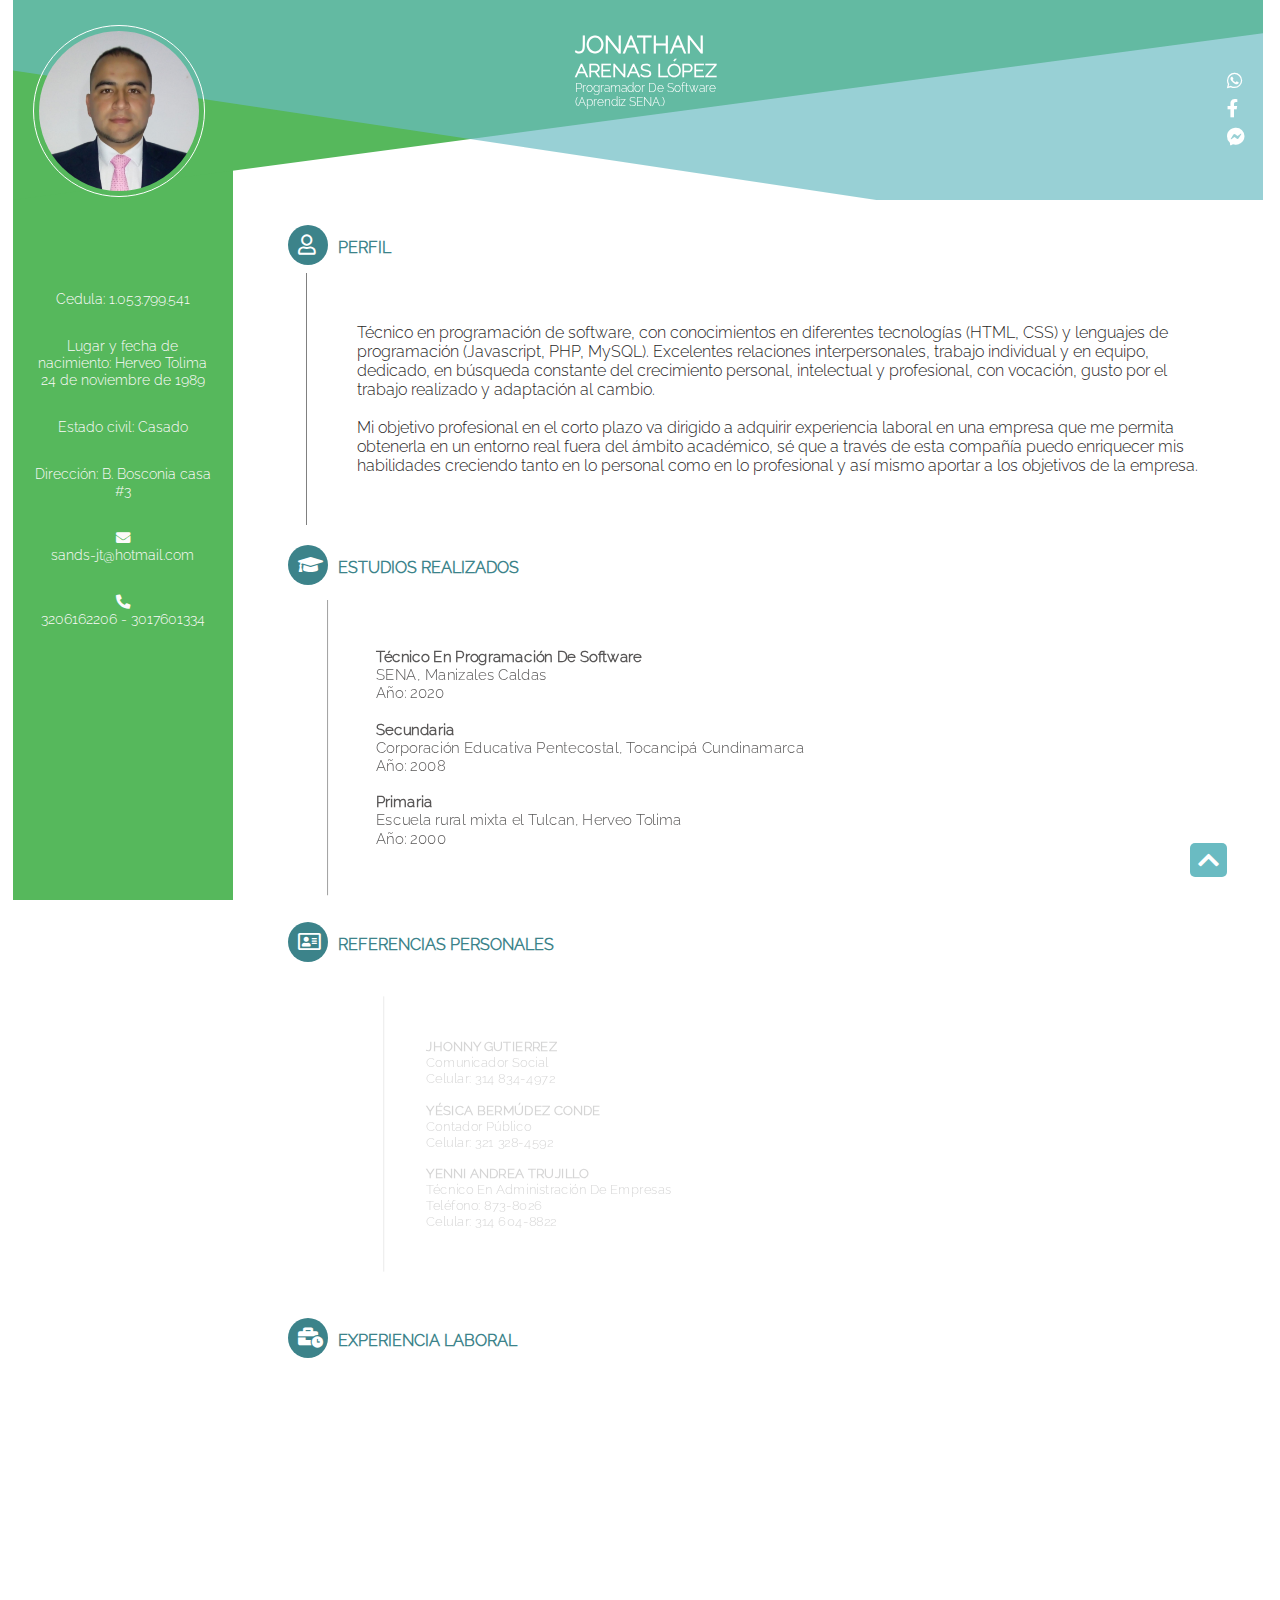
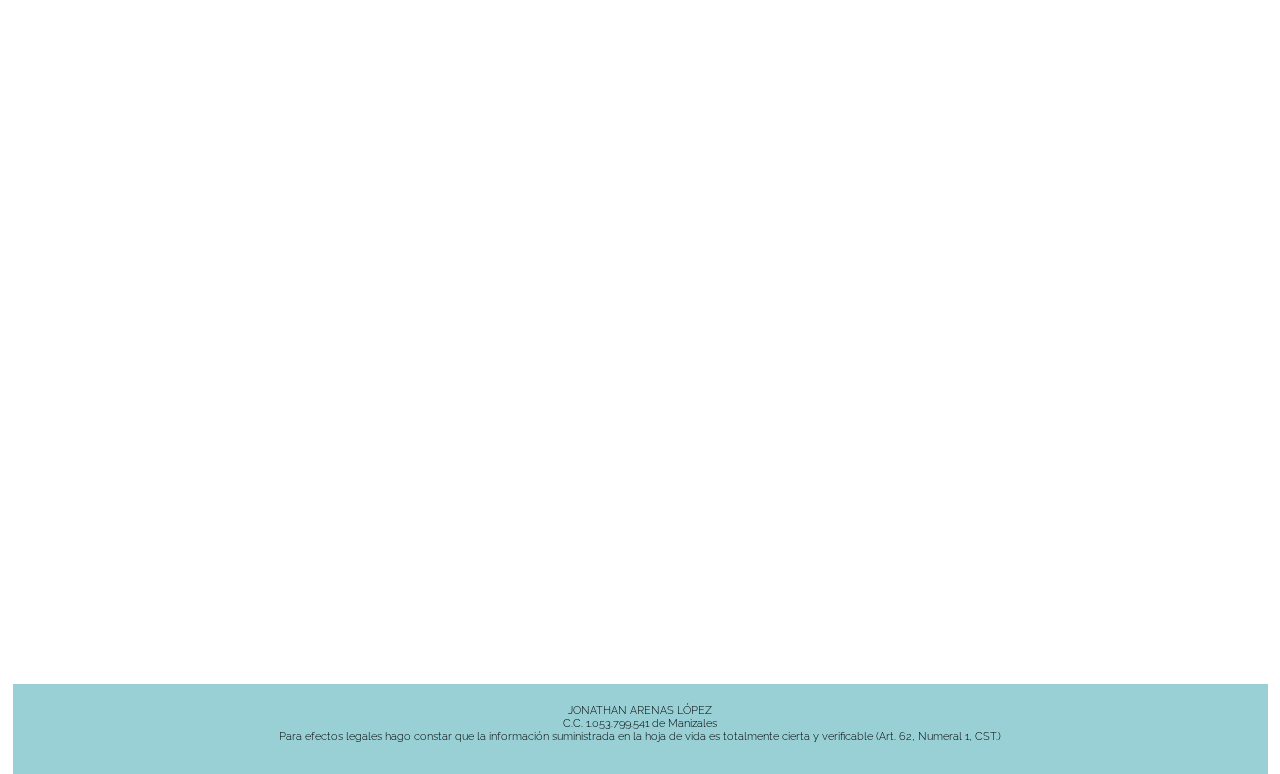
==== hoja_de_vida.html @ 6a513c96 "Create hoja_de_vida.html" ====
<!DOCTYPE html>
<html>
<head>
	<meta charset="UTF-8">
	<meta name="theme-color" content="#6abbc2">
    <meta name="viewport" content="width=device-width, initial-scale=1.0">
	<link rel="stylesheet" type="text/css" href="estilos.css">
	<link rel="stylesheet" href="fonts/iconos/css/all.min.css">
	<title>Jonathan Arenas</title>
</head>
<body>
	<div class="contenedor">
		<div class="header">
		<div class="uno"></div>
		<div class="dos"></div>
		<div class="foto">
			<div class="slider">
					<ul>
						<li><img class="foto_perfil" src="arenas.jpeg" alt=""></li>
						<li><img class="foto_perfil" src="arenas2.jpeg" alt=""></li>
				   </ul>
			</div> 
				
		</div>
		<div class="nombre">
			<h2>JONATHAN</h2>
			<H3>ARENAS LÓPEZ</H3>
			<p class="ocupacion">
				Programador De Software <br> (Aprendiz SENA.)
			</p>
		</div>
		
		<div class="social">
			<div><a target="_blanck" href="https://wa.me/573206162206"><i class="fab fa-whatsapp"></i></a></div>
			<div><a href="https://www.facebook.com/jonathan.sandsl"><i class="fab fa-facebook-f"></i></a></div>
			<div><a href="https://m.me/100003405695008"><i class="fab fa-facebook-messenger"></i></a></div>
		</div>
		
	</div>
	<span class="icon_menu" id="btn_menu"><i class="fas fa-ellipsis-v"></i></span>
	<div class="contacto_barra">
			<div class="cedula">Cedula: 1.053.799.541</div>
			<div>Lugar y fecha de nacimiento: Herveo Tolima 24 de noviembre de 1989</div>
			<div> Estado civil: Casado </div>
			<div>Dirección: B. Bosconia casa #3</div>
			<div><a href="mailto:sands-jt@hotmail.com?subject=hoja de vida&"><i class="fas fa-envelope"></i><br>sands-jt@hotmail.com</a></div>
			<div><i class="fas fa-phone-alt "></i><br>3206162206 - 3017601334</div>
			
		</div>
	<div class="menu" id="menu">
			<div class="item_menu"><a href="#estudios">Estudios Realizados</a> </div>
			<div><a href="#referencias">Referencias Personales</a> </div>
			<div><a href="#experiencia">Experiencia Laboral</a> </div>
			<div><a href="mailto:sands-jt@hotmail.com?subject=hoja de vida&"><i class="fas fa-envelope"></i><br>sands-jt@hotmail.com</a></div>
			<div><i class="fas fa-phone-alt"></i><br>3206162206 - 3017601334</div>
			<span class="icon_close" id="btn_close"><i class="far fa-times-circle"></i></span>
		</div>
		
	<main>
		
		
			<section class="section">
		<div class="contenido_section">
			<div class="icono_section ">
				<span><i class="far fa-user"></i></span>
			</div>
			<h4 class="titulo_section">PERFIL</h4>
		</div>
		<br><br>
		<div class="descripcion_section">
			 <P>
				Técnico en programación de software, con conocimientos en diferentes tecnologías  (HTML, CSS) y  lenguajes de programación (Javascript​, PHP, MySQL​). Excelentes relaciones interpersonales, trabajo individual y en equipo, dedicado, en búsqueda constante del crecimiento personal, intelectual y profesional, con vocación, gusto por el trabajo realizado y adaptación al cambio.

<br><br>Mi objetivo profesional en el corto plazo va dirigido a adquirir experiencia laboral en una empresa que me permita obtenerla en un entorno real fuera del ámbito académico, sé que a través de esta compañía puedo enriquecer mis habilidades creciendo tanto en lo personal como en lo profesional y así mismo aportar a los objetivos de la empresa.
			</P>
		</div>
	</section>
	<section class="section datos_personales">
		<div class="contenido_section">
			<div class="icono_section">
				<span><i class="far fa-folder-open"></i></span>
			</div>
			<h4 class="titulo_section">DATOS PERSONALES</h4>
		</div>
		<br><br>
		<div class="descripcion_section">
			<p>
				<span>Cedula</span> : 1.053.799.541 <br><br>
				<span>Lugar y fecha de nacimiento</span> : Herveo Tolima 24 de noviembre de 1989 <br><br>
				<span> Estado civil</span>: Casado <br><br>
                                <span> Celular </span>: 320 6162206  -  301 7601334<br><br>
				<span> Dirección</span>: B. Bosconia casa #3	 
		 	</p>
		</div>
	</section>
	<section class="section" id="estudios">
		<div class="contenido_section">
			<div class="icono_section ">
				<span><i class="fas fa-graduation-cap"></i></span>
			</div>
			<h4 class="titulo_section ">ESTUDIOS REALIZADOS</h4>
		</div>
		<br><br>
		<div class="descripcion_section scrollflow -pop -opacity">
			
				<p>
					<span >Técnico En Programación De Software</span><br>
					SENA, Manizales Caldas <br>
					Año: 2020
					<br><br>
				
					<span>Secundaria</span><br>
					Corporación Educativa Pentecostal, Tocancipá Cundinamarca <br>
					Año: 2008
					<br><br>
				
					<span>Primaria</span><br>
					Escuela rural mixta el Tulcan, Herveo Tolima <br>
					Año: 2000 
				</p>
				
					 
			
		</div>
	</section>
	<section class="section" id="referencias">
		<div class="contenido_section">
			<div class="icono_section">
				<span><i class="far fa-address-card"></i></span>
			</div>
			<h4 class="titulo_section ">REFERENCIAS PERSONALES</h4>
		</div>
		<br><br>
		<div class="descripcion_section scrollflow -pop -opacity">
			<p>
				<span>JHONNY GUTIERREZ</span> <br>
				Comunicador Social <br>
				Celular: 314 834-4972
				<br><br>
				
				<span>YÉSICA BERMÚDEZ CONDE</span> <br>
				Contador Público <br>
				Celular: 321 328-4592
				<br><br>
				
				<span>YENNI ANDREA TRUJILLO</span> <br>
				Técnico En Administración De Empresas <br>
				Teléfono: 873-8026 <br>
				Celular: 314 604-8822	
			</p>
		</div>
	</section>
	<section class="section" id="experiencia">
		<div class="contenido_section">
			<div class="icono_section">
				<span><i class="fas fa-business-time"></i></span>
			</div>
			<h4 class="titulo_section ">EXPERIENCIA LABORAL</h4>
		</div>
		<br><br>
		<div class="descripcion_section scrollflow -pop -opacity">
			<p>                
				<span>Rinder Riduco.</span> <br>
				Cargo: operario de ensamble <br>
				Jefe inmediato: Ángela López. <br>
				Tel: 874-1010    316 760-4242 <br>
				Tiempo laborado: del 22 de enero de 2018, hasta la actualidad <br><br>
				
				<span>Plásticos Truher.</span> <br>
				Cargo: operario de serigrafía <br>
				Jefe Inmediato: Andrés Cañón. <br>
				Tel: 874-8478    320 233-6586 <br>
				Tiempo Laborado: Del 03 de abril de 2017, hasta el 19 de enero de 2018 <br><br>
				
				<span>Rinder Riduco. </span><br>
				Cargo: operario de ensamble <br>
				Jefe inmediato: Juliana <br>
				Tel: 874-1010    310 371-0397 <br>
				Tiempo laborado: del 02 de febrero de 2015, hasta el 10 de mayo de 2016 <br><br>
			
				<span>Arenas y Arenas serví S.A.S. </span><br>
				Cargo: Conductor y operario de desbotone. <br>
				Jefe Inmediato: Aníbal Arenas López. <br>
				Celular: 312 579-1548 <br>
				Tiempo Laborado: Del 07 de mayo de 2013, hasta el 07 de mayo de 2014 <br><br>
				
				<span>Energía Integral Andina.</span> <br>
				Cargo: Operario de quemado y ensamble. <br>
				Jefe Inmediato: Cesar Arias <br>
				Teléfono: 889-9150 <br>
				Tiempo Laborado: Del 01 de noviembre de 2012, hasta el 30 de abril de 2013 <br><br>
				
				<span>Cidegas S.A.S.</span> <br>
				Cargo: operario <br>
				Jefe inmediato: Miguel Vanegas <br>
				Celular: 317 686-8609 <br>
				Tiempo laborado: del 10 de abril de 2010, hasta el 11 de julio de 2012 <br><br>
			
				<span>C.A.J. Distribuciones.</span> <br>
				Cargo: operario de bodega. <br>
				Jefe inmediato: Carlos Alberto Jaramillo. <br>
				Celular: 300 608-9958 <br>
				Tiempo laborado: del 15 de mayo de 2007, hasta el 10 de enero de 2010 <br><br>
				
			</p>
		</div>
	</section>
		
		
	</main>
	
	<div class="footer">
		<footer> <p class="p">JONATHAN ARENAS LÓPEZ <br>
			C.C. 1.053.799.541 de Manizales <br>
			Para efectos legales hago constar que la información suministrada en la hoja de vida es totalmente cierta y verificable (Art. 62, Numeral 1, CST.)
		</p></footer>
		<i class="fas fa-chevron-up" id="topBtn"></i>
	</div>
	
	</div>
	
    <script src="js/efectos-scroll/js/jquery.min.js"></script>
	<script src="js/efectos-scroll/js/eskju.jquery.scrollflow.min.js"></script>
    <script src="js/flecha.js"></script>
	<script src="menu.js"></script>  
</body>
</html>
---- estilos.css ----
*{
	padding: 0;
	margin: 0;
}
@font-face {
    font-family: "Raleway"; 
    src: url(fonts/Raleway.ttf);
  }
body{
	font-family: Raleway;
}
html, body{
	height: 100%;
	margin: 0;
	display: flex;
	flex-direction: column;
	scroll-behavior: smooth;
}
.fa-chevron-up{
	font-size: 1.5em;
	color: white;
	padding: 5px 8px;
	border-radius: 5px;
	cursor: pointer;
	position: fixed;
	bottom: 23px;
	left:85%;
	background: #6abbc2;
  }
  .fa-chevron-up:hover{
	background: #5a9fa5;
  }
  [id]{
	scroll-margin-top: 25ex;
  }
main{
	margin-top: 225px;
	max-width: 1000px;
}
.header{
	position: relative;
	position: fixed;
	width: 100%;
	max-width: 1250px;
	height: 200px;
	overflow: hidden;
}
.uno{
	width: 0;
	height:0;
	border-top: 200px solid #56b85c;
	border-right: 1000px solid transparent;
	position: absolute;
}
.dos{
	width:0 ;
	height:0;
	border-top: 320px solid #6abbc2b0;
	border-left: 1500px solid transparent;
	position: absolute;
	left: -470px;
}
.foto .foto_perfil{
	/*width: 120px;*/
	height: 120px;
	object-fit: cover;
	border-radius: 50%;
}
.foto{
	position: absolute;
	border-radius: 50%;
	padding: 3px;
	border: solid white 1px;
	width: 120px;
	height: 120px;
	top: 30px;
	left: 15px;
}
.contacto_barra{
	display: none;
}
.menu{
	position: fixed;
	top:0px;
	font-size: 0.8em;
    color: white;
    background: #566859c7;
    width: 65%;
	height: 100%;
    margin: 0;
    transition: all 0.5s;
	text-align: center;
	z-index: 2;
	right: -100%;
	transition: all 0.5s;
}
.open{
	opacity: 0;
}
.mostrar{
	right: 0;
}
.menu div{
	padding: 15px;
}
.menu div:hover{
	background:#566859 ;
}
.menu div a{
	text-decoration: none;
	color: white;
}
.item_menu{
	margin-top: 70px;
}
.nombre{
	position: absolute;
	top: 30px;
	left: 45%;
	color: white;
}
.ocupacion{
	font-size: 12px;
}
.icon_menu{
	position:fixed;
	top: 30px;
	right: 25px;
	color:white;
	font-size: 20px;
	cursor: pointer;
	z-index: 4;
	transition: all 0.5s;
}
.icon_menu:hover{
	color: #6c6e6c ;
}
.icon_close{
	position: absolute;
	top: 30px;
	right: 19px;
	color: white;
	font-size: 20px;
	cursor: pointer;
	z-index: 3;
}
.social{
	position: absolute;
	top: 70px;
	right: 18px;
	font-size: 18px;
	cursor: pointer;
}
.social div{
	margin-bottom: 7px;
}
.social a{
	text-decoration: none;
	color: white;
}
.social a:hover{
	color: #6c6e6c ;
}
.section{
	color: rgb(41, 39, 39);
}
.section h4{
	color:#3c838a ;
}
.contenido_section{
	position: relative;
}
.titulo_section{
	position: absolute;
	left: 70px;
	top: 13px;
	z-index: -5;
}
.icono_section{
	position: absolute;
	width: 20px;
	height: 20px;
	border-radius: 50%;
	background: #3c838a;
	margin-left: 20px;
	padding: 10px;
	z-index: -5;
}
.icono_section i{
	font-size:20px;
	color: white;
}
.descripcion_section{
	border-left: solid gray 1px;
	margin-top: 10px;
	margin-bottom: 20px;
	padding: 5%;
	margin-left: 38px;
	z-index: -5;
	position: relative;
}
span{
	font-weight: bold;
}
/*footer{
	width:0;
	height:0;
	border-bottom: 100px solid #56b85c;
	border-right: 1000px solid transparent;
	
}*/
.footer{
	position: relative;
	width: 100%;
	height: 50px;
	background: #6abbc2b0;
	padding: 20px 0 20px 0;
	max-width: 1255px;
}
.p{
	
	font-size: 11px;
	color:black;
	text-align: center;
	width: 80%;
	margin-left: 10%;
}
.slider {
	overflow: hidden;
}
.slider ul {
    display: flex;
    padding: 0;
    width: 200%;
    animation: cambio 6s infinite alternate;
}
.slider li {
    width: 100%;
    list-style: none;
}
.slider img {
    width: 100%;
}
@keyframes cambio {
    0% {margin-left: 0;}
    47% {margin-left: 0;}

    50% {margin-left: -100%;}
    100% {margin-left: -100%;}

}
@media screen and (min-width: 500px){
	.fa-chevron-up{
		left: 90%;
	}
}
@media screen and (min-width: 1024px){
	.fa-chevron-up{
		left: 95%;
	}
	.icon_menu{
		display: none;
	}
	.menu{
		display: none;
	}
	.contacto_barra{
		position:fixed;
		width: 180px;
		height: 100%;
		display:initial;
		background: #56b85c;
		z-index: -7;
		color: rgb(252, 250, 250);
		text-align: center;
		font-size: 0.9em;
		padding: 0 20px 0 20px;
	}
	.contacto_barra div{
		margin-bottom: 30px;
	}
	.contacto_barra div a{
		text-decoration: none;
		color: rgb(252, 250, 250);
	}
	.contacto_barra div a:hover{
		color: rgb(54, 39, 39);
	}
	.cedula{
		margin-top: 290px;
	}
	.uno{
		width: 0;
		height:0;
		border-top: 200px solid #56b85c;
		border-right: 1500px solid transparent;
		position: absolute;
	}
	.dos{
		width:0 ;
		height:0;
		border-top: 300px solid #6abbc2b0;
		border-left: 2000px solid transparent;
		position: absolute;
		left: -470px;
	}
	.header{
		
		height: 200px;
		
	}
	.foto{
		
		padding: 5px;
		
		width: 160px;
		height: 160px;
		top: 25px;
		left: 20px;
	}
	.foto .foto_perfil{
		width: 160px;
		height: 160px;
		object-fit: cover;
		border-radius: 50%;
	}
	main{
		margin-left: 255px;
	}
	.datos_personales{
		display: none;
	}
	
	
}
@media screen and (min-width: 1267px){
	.fa-chevron-up{
		left: 1190px;
	}
	body{
		margin: auto;
	}
}
@media screen and (min-width: 1350px){
	.fa-chevron-up{
		left: 1270px;
	}
}
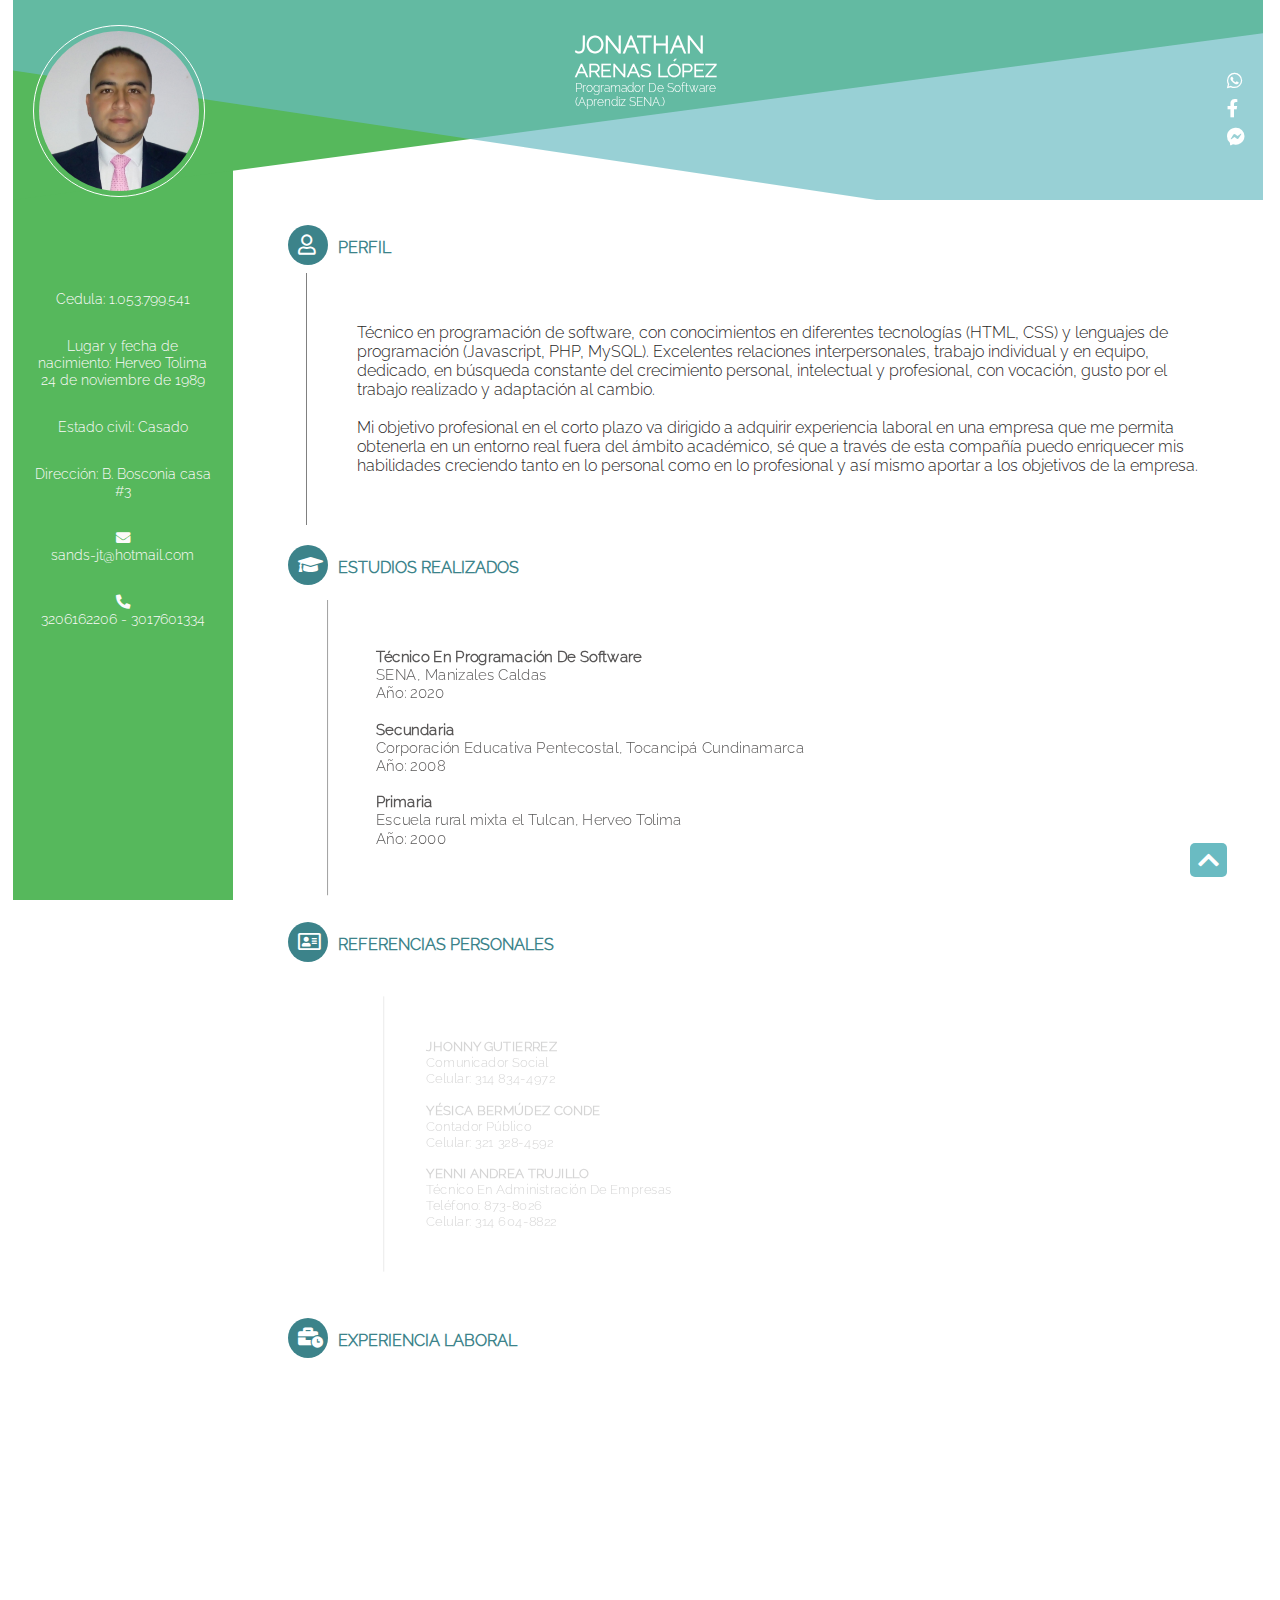
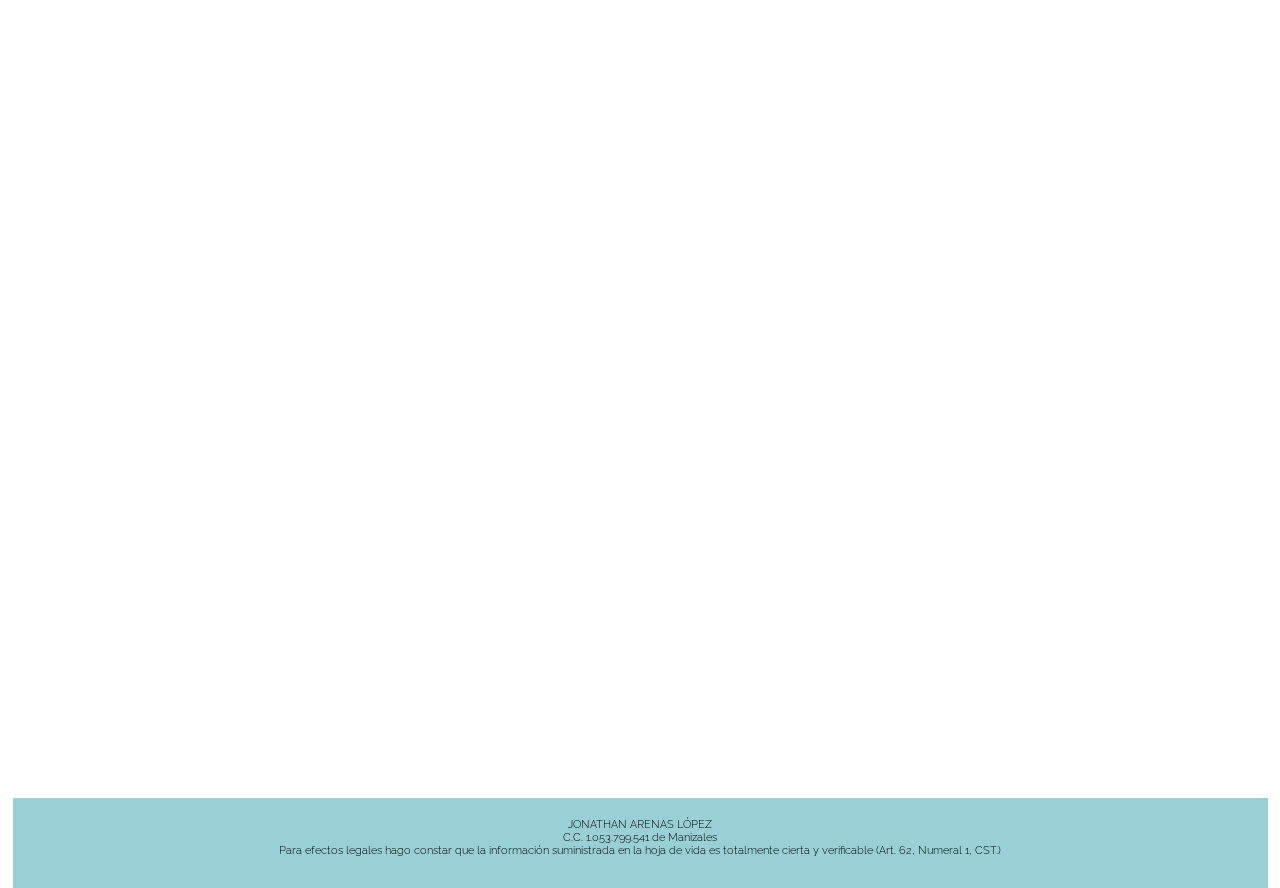
==== commit 0dd2f72c: "Update hoja_de_vida.html" ====
--- a/hoja_de_vida.html
+++ b/hoja_de_vida.html
@@ -89,7 +89,7 @@
 				<span>Lugar y fecha de nacimiento</span> : Herveo Tolima 24 de noviembre de 1989 <br><br>
 				<span> Estado civil</span>: Casado <br><br>
                                 <span> Celular </span>: 320 6162206  -  301 7601334<br><br>
-				<span> Dirección</span>: B. Bosconia casa #3	 
+				<span> Dirección</span>: B. Bosconia casa #3 Manizales (Caldas).	 
 		 	</p>
 		</div>
 	</section>
@@ -160,11 +160,17 @@
 		<br><br>
 		<div class="descripcion_section scrollflow -pop -opacity">
 			<p>                
+				<span>Gobal Solutions Group.</span> <br>
+				Cargo: Consultor técnico junior <br>
+				Jefe inmediato: Johnny Giraldo. <br>
+				Tel: 314 892-2640 <br>
+				Tiempo laborado: del 26 de julio de 2021, hasta el 26 de enero de 2022 <br><br>
+				
 				<span>Rinder Riduco.</span> <br>
 				Cargo: operario de ensamble <br>
 				Jefe inmediato: Ángela López. <br>
 				Tel: 874-1010    316 760-4242 <br>
-				Tiempo laborado: del 22 de enero de 2018, hasta la actualidad <br><br>
+				Tiempo laborado: del 22 de enero de 2018, hasta el 22 de julio de 2021 <br><br>
 				
 				<span>Plásticos Truher.</span> <br>
 				Cargo: operario de serigrafía <br>
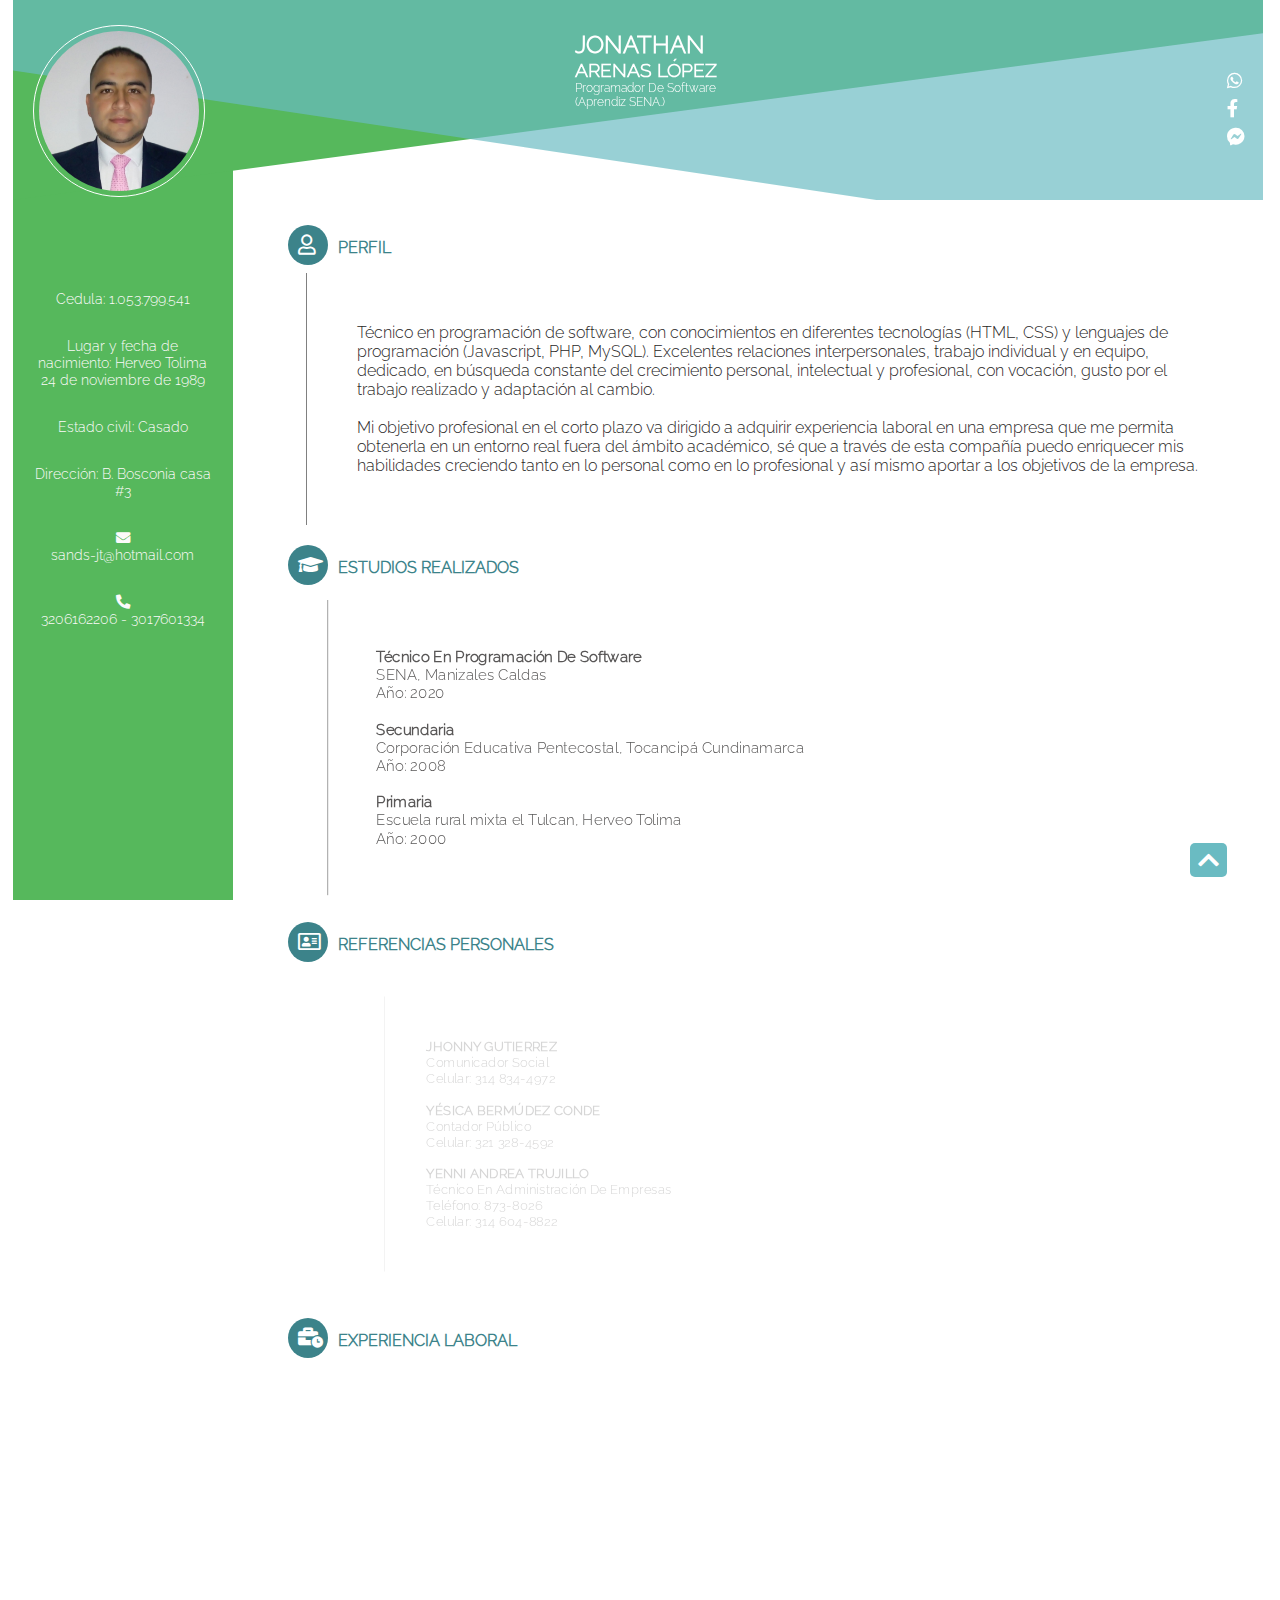
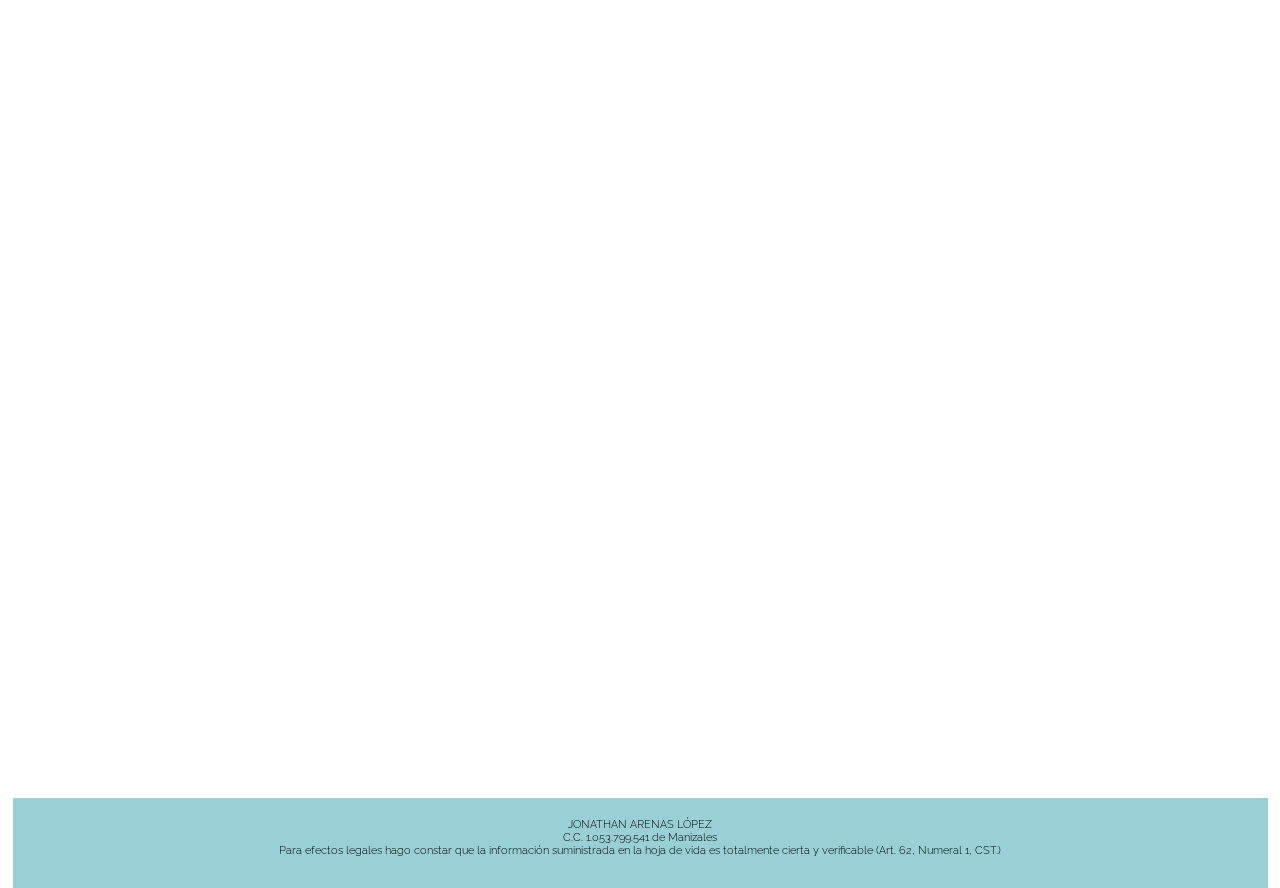
==== commit b6ab16cc: "Update hoja_de_vida.html" ====
--- a/hoja_de_vida.html
+++ b/hoja_de_vida.html
@@ -31,7 +31,7 @@
 		</div>
 		
 		<div class="social">
-			<div><a target="_blanck" href="https://wa.me/573206162206"><i class="fab fa-whatsapp"></i></a></div>
+			<div><a target="_blanck" href="https://api.whatsapp.com/send?phone=573206162206&text=hola"><i class="fab fa-whatsapp"></i></a></div>
 			<div><a href="https://www.facebook.com/jonathan.sandsl"><i class="fab fa-facebook-f"></i></a></div>
 			<div><a href="https://m.me/100003405695008"><i class="fab fa-facebook-messenger"></i></a></div>
 		</div>
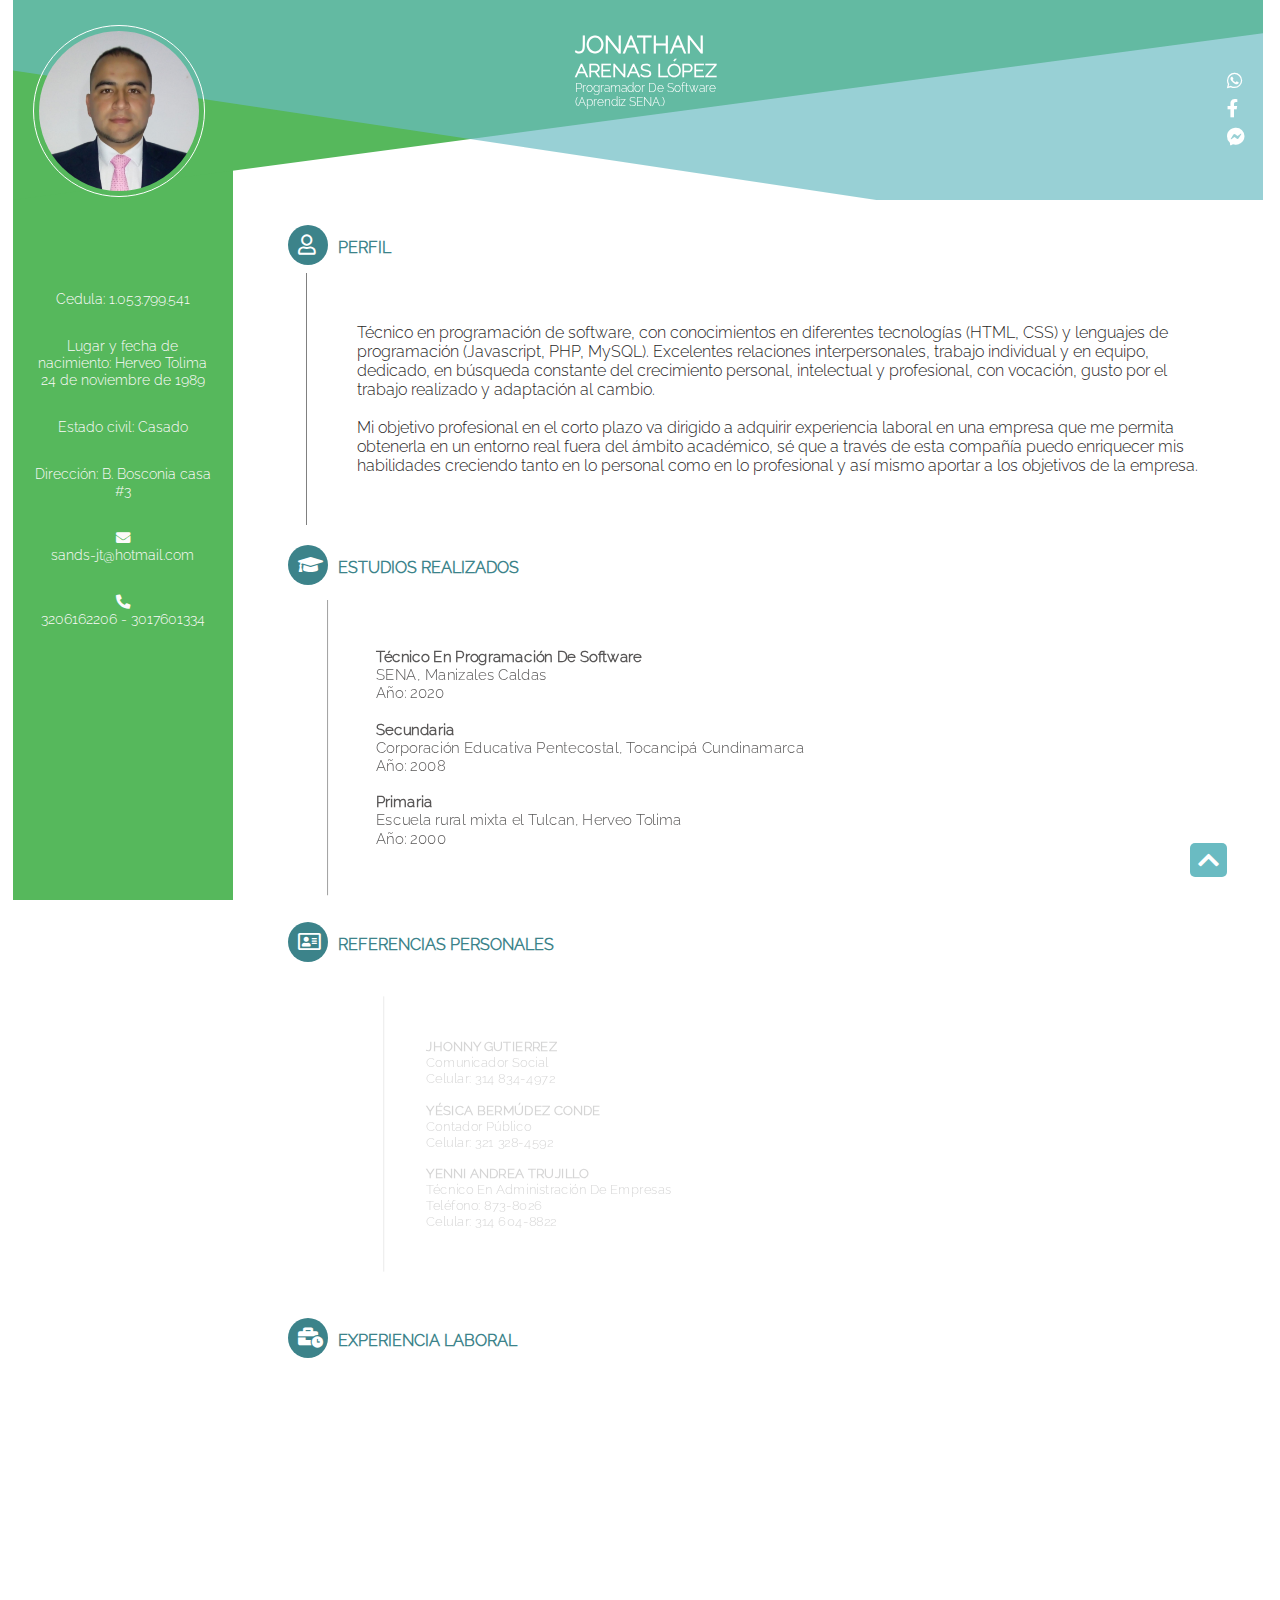
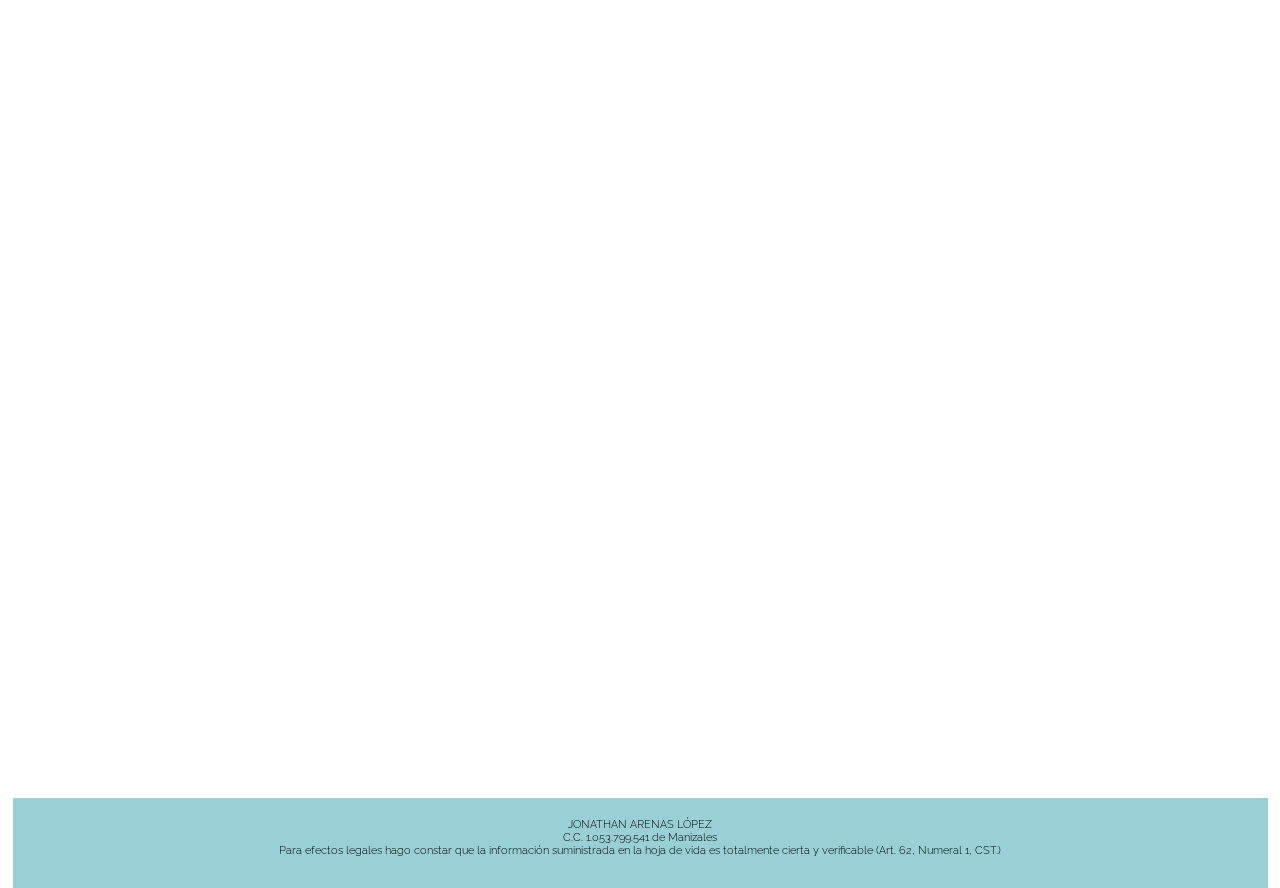
==== commit d60b86e5: "Update hoja_de_vida.html" ====
--- a/hoja_de_vida.html
+++ b/hoja_de_vida.html
@@ -31,9 +31,9 @@
 		</div>
 		
 		<div class="social">
-			<div><a target="_blanck" href="https://api.whatsapp.com/send?phone=573206162206&text=hola"><i class="fab fa-whatsapp"></i></a></div>
+			<div><a target="_blanck" href="https://www.api.whatsapp.com/send?phone=573206162206"><i class="fab fa-whatsapp"></i></a></div>
 			<div><a href="https://www.facebook.com/jonathan.sandsl"><i class="fab fa-facebook-f"></i></a></div>
-			<div><a href="https://m.me/100003405695008"><i class="fab fa-facebook-messenger"></i></a></div>
+			<div><a href="https://www.facebook.com/messages/t/100003405695008"><i class="fab fa-facebook-messenger"></i></a></div>
 		</div>
 		
 	</div>
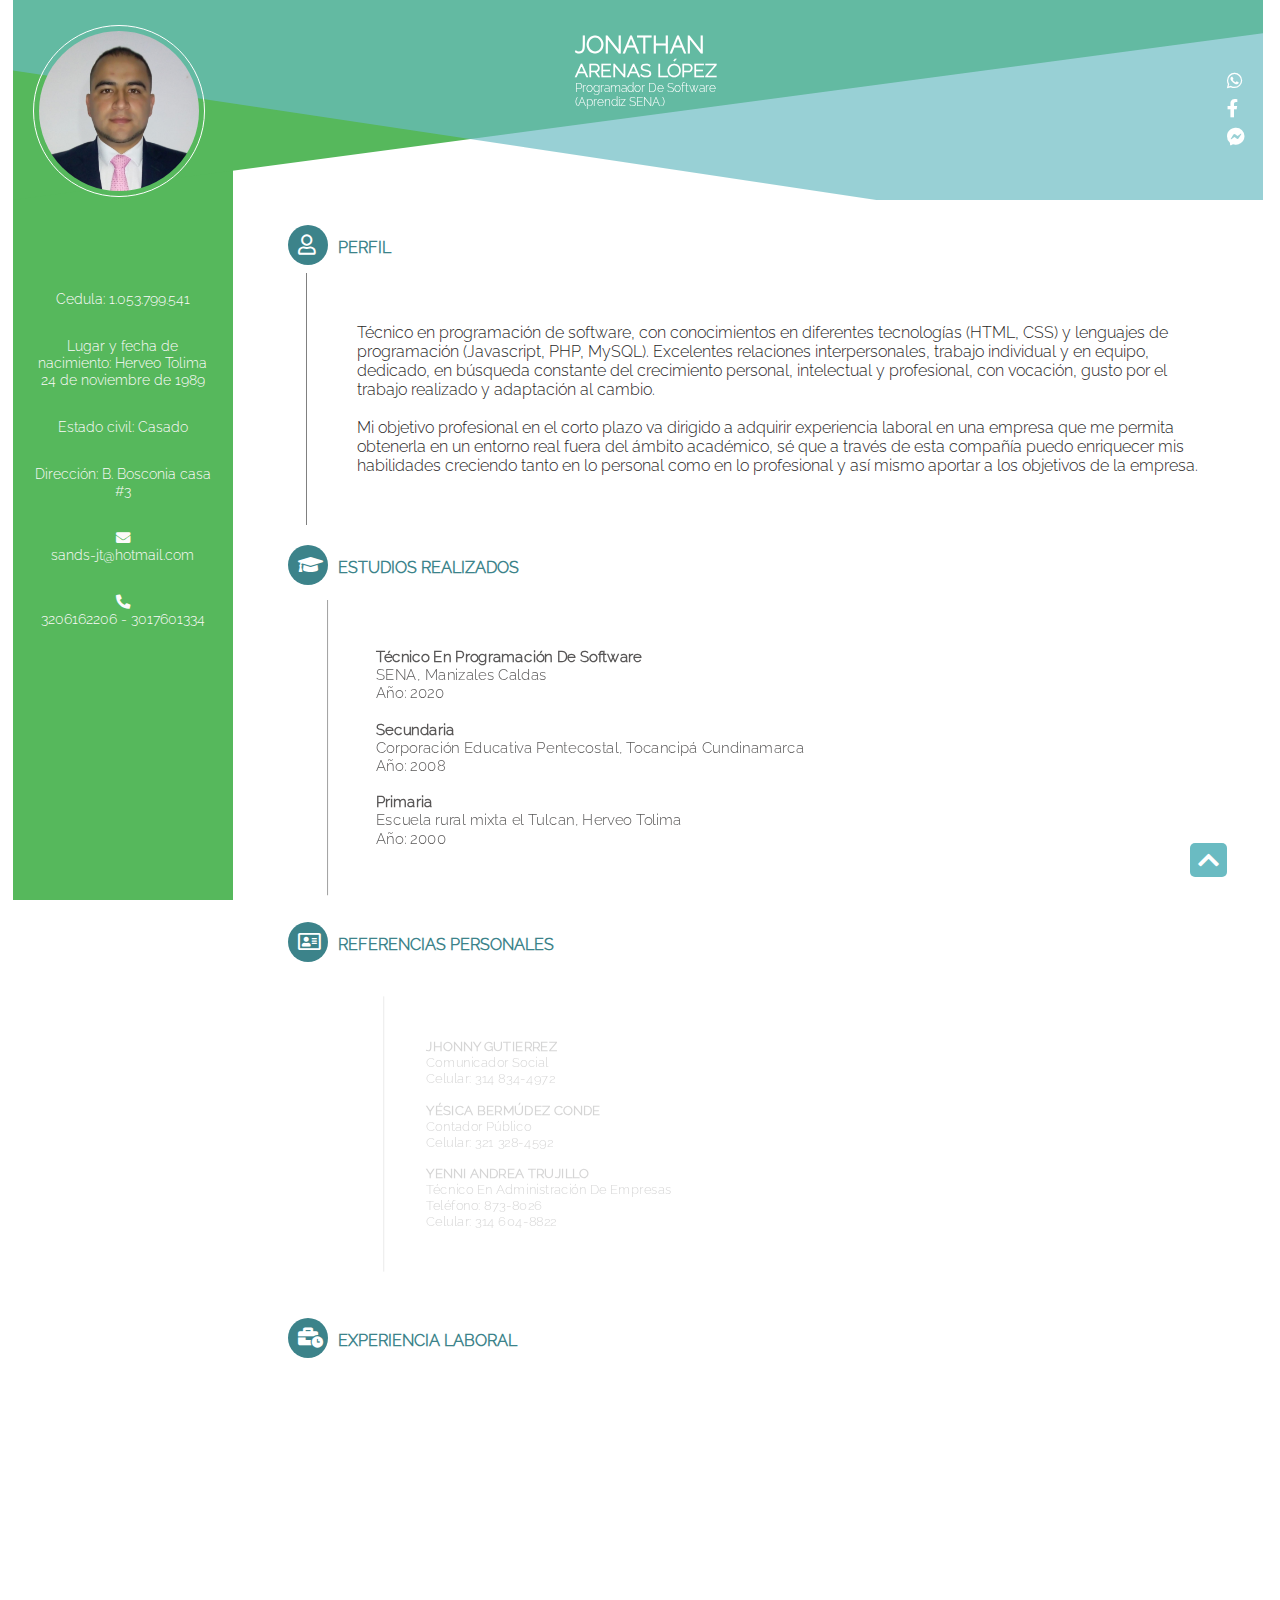
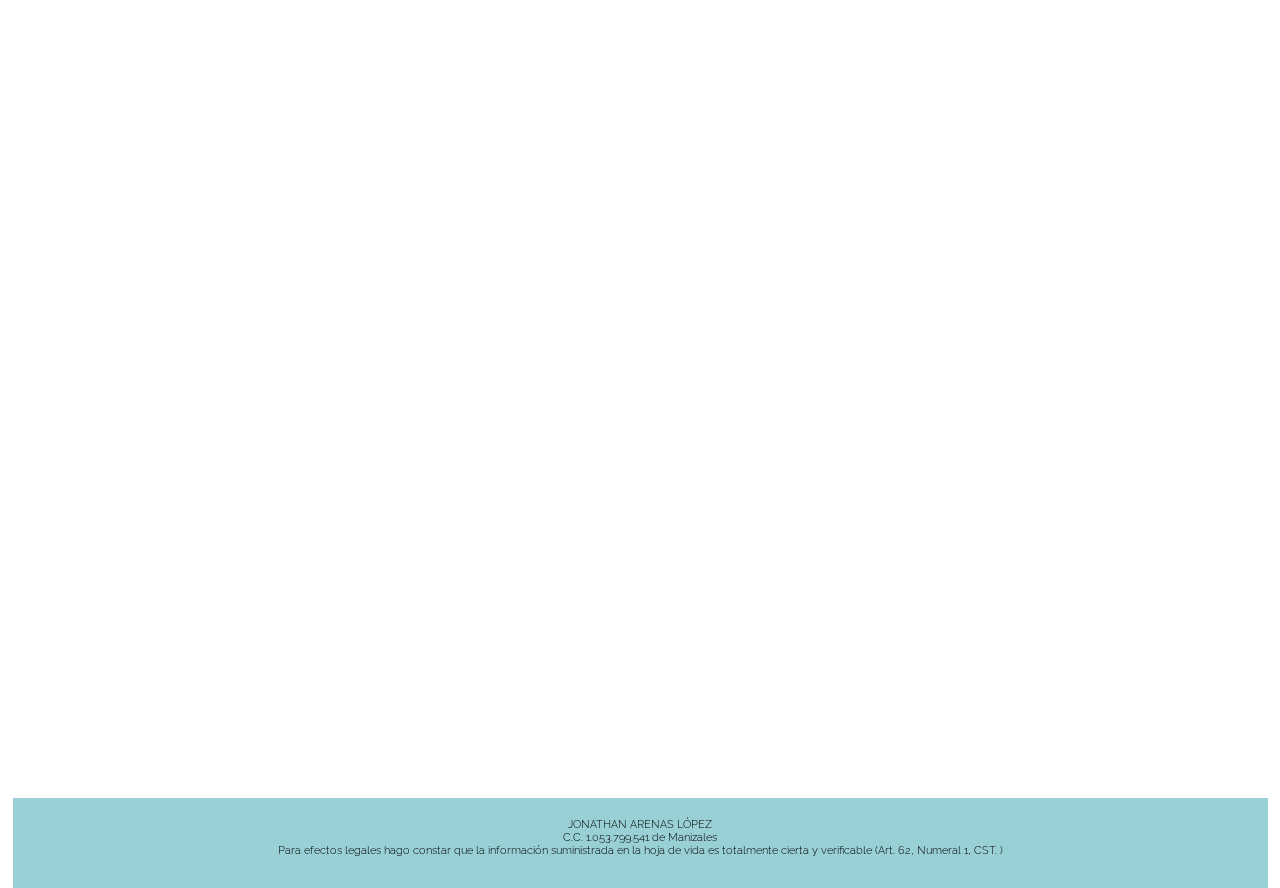
==== commit b5e2ffc9: "CV Refresh" ====
--- a/hoja_de_vida.html
+++ b/hoja_de_vida.html
@@ -218,7 +218,7 @@
 	<div class="footer">
 		<footer> <p class="p">JONATHAN ARENAS LÓPEZ <br>
 			C.C. 1.053.799.541 de Manizales <br>
-			Para efectos legales hago constar que la información suministrada en la hoja de vida es totalmente cierta y verificable (Art. 62, Numeral 1, CST.)
+			Para efectos legales hago constar que la información suministrada en la hoja de vida es totalmente cierta y verificable (Art. 62, Numeral 1, CST. )
 		</p></footer>
 		<i class="fas fa-chevron-up" id="topBtn"></i>
 	</div>
